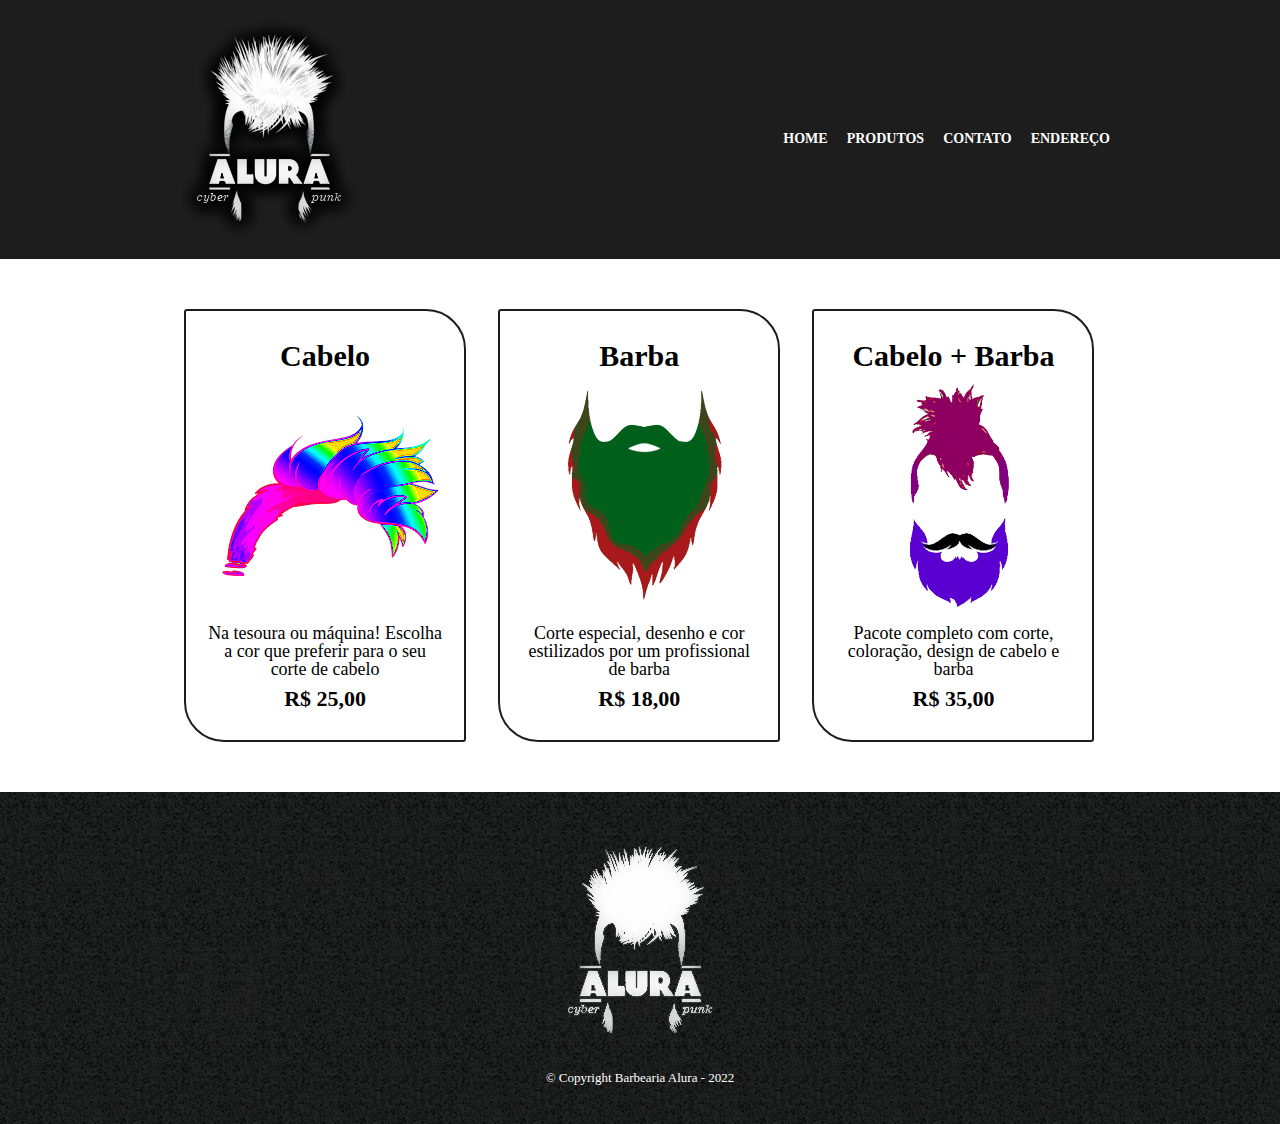
==== index.html @ 811148af "initial commit" ====
<!DOCTYPE html>
<html>
    <head>
        <meta charset="UTF-8">
        <title>Produtos - Barbearia Alura</title>
        <link rel="stylesheet" href="reset.css">
        <link rel="stylesheet" href="produtos.css">
    </head>

    <body>
        <header>
            <div class="caixa">
                <h1><img src="logo.png"></h1>
                <nav>
                    <ul>
                        <li><a href="index.html">Home</a></li>
                        <li><a href="produtos.html">Produtos</a></li>
                        <li><a href="contato.html">Contato</a></li>
                        <li><a href="endereco.html">Endereço</a></li>
                    </ul>
                </nav>
            </div>
        </header>

        <main>
            <ul class="produtos">
                <li>
                    <h2>Cabelo</h2>
                    <img src="cabelo.png">
                    <p class="descricao">Na tesoura ou máquina! Escolha a cor que preferir para o seu corte de cabelo</p>
                    <p class="preco">R$ 25,00</p>
                </li>
                <li>
                    <h2>Barba</h2>
                    <img src="barba.png">
                    <p class="descricao">Corte especial, desenho e cor estilizados por um profissional de barba</p>
                    <p class="preco">R$ 18,00</p>
                </li>
                <li>
                    <h2>Cabelo + Barba</h2>
                    <img src="cabelo+barba.png">
                    <p class="descricao">Pacote completo com corte, coloração, design de cabelo e barba</p>
                    <p class="preco">R$ 35,00</p>
                </li>
            </ul>
        </main>

        <footer>
            <img src="logo-branco.png">
            <p class="copyright">&copy; Copyright Barbearia Alura - 2022</p>
        </footer>
    </body>
</html>
---- produtos.css ----
header {
    background: #1d1d1d;
    padding: 20px 0;
}

.caixa {
    position: relative;
    width: 940px;
    margin: 0 auto;
}

nav {
    position: absolute;
    top: 110px;
    right: 0;
}

nav li {
    display: inline;
    margin: 0 0 0 15px;
}

nav a {
    text-transform: uppercase;
    color: white;
    font-weight: bold;
    font-size: 14px;
    text-decoration: none;
}

nav a:hover {
    color: darkorange;
    text-decoration: underline;
}

nav a:active {
    color: darkviolet;

}

.produtos {
    width: 940px;
    margin: 0 auto;
    padding: 50px 0;
}

.produtos li {
    display: inline-block;
    text-align: center;
    width: 30%;
    vertical-align: top;
    margin: 0 1.5%;
    padding: 30px 20px;
    box-sizing: border-box;
    border: 2px solid #1d1d1d;
    border-radius: 3px 40px 3px 40px;
}

.produtos li:hover {
    border-color: darkorange;
}

.produtos li:active {
    border-color: darkviolet;
}

.produtos li:hover h2 {
    font-size: 34px;

}

.produtos h2 {
    font-size: 30px;
    font-weight: bold;
}

.descricao {
    font-size: 18px;

}

.preco {
    font-size: 22px;
    font-weight: bold;
    margin-top: 10px;
}

footer {
    text-align: center;
    background: url("bg.jpg");
    padding: 40px 0;
}

.copyright {
    color: white;
    font-size: 13px;
    margin: 20px 0 0;
}
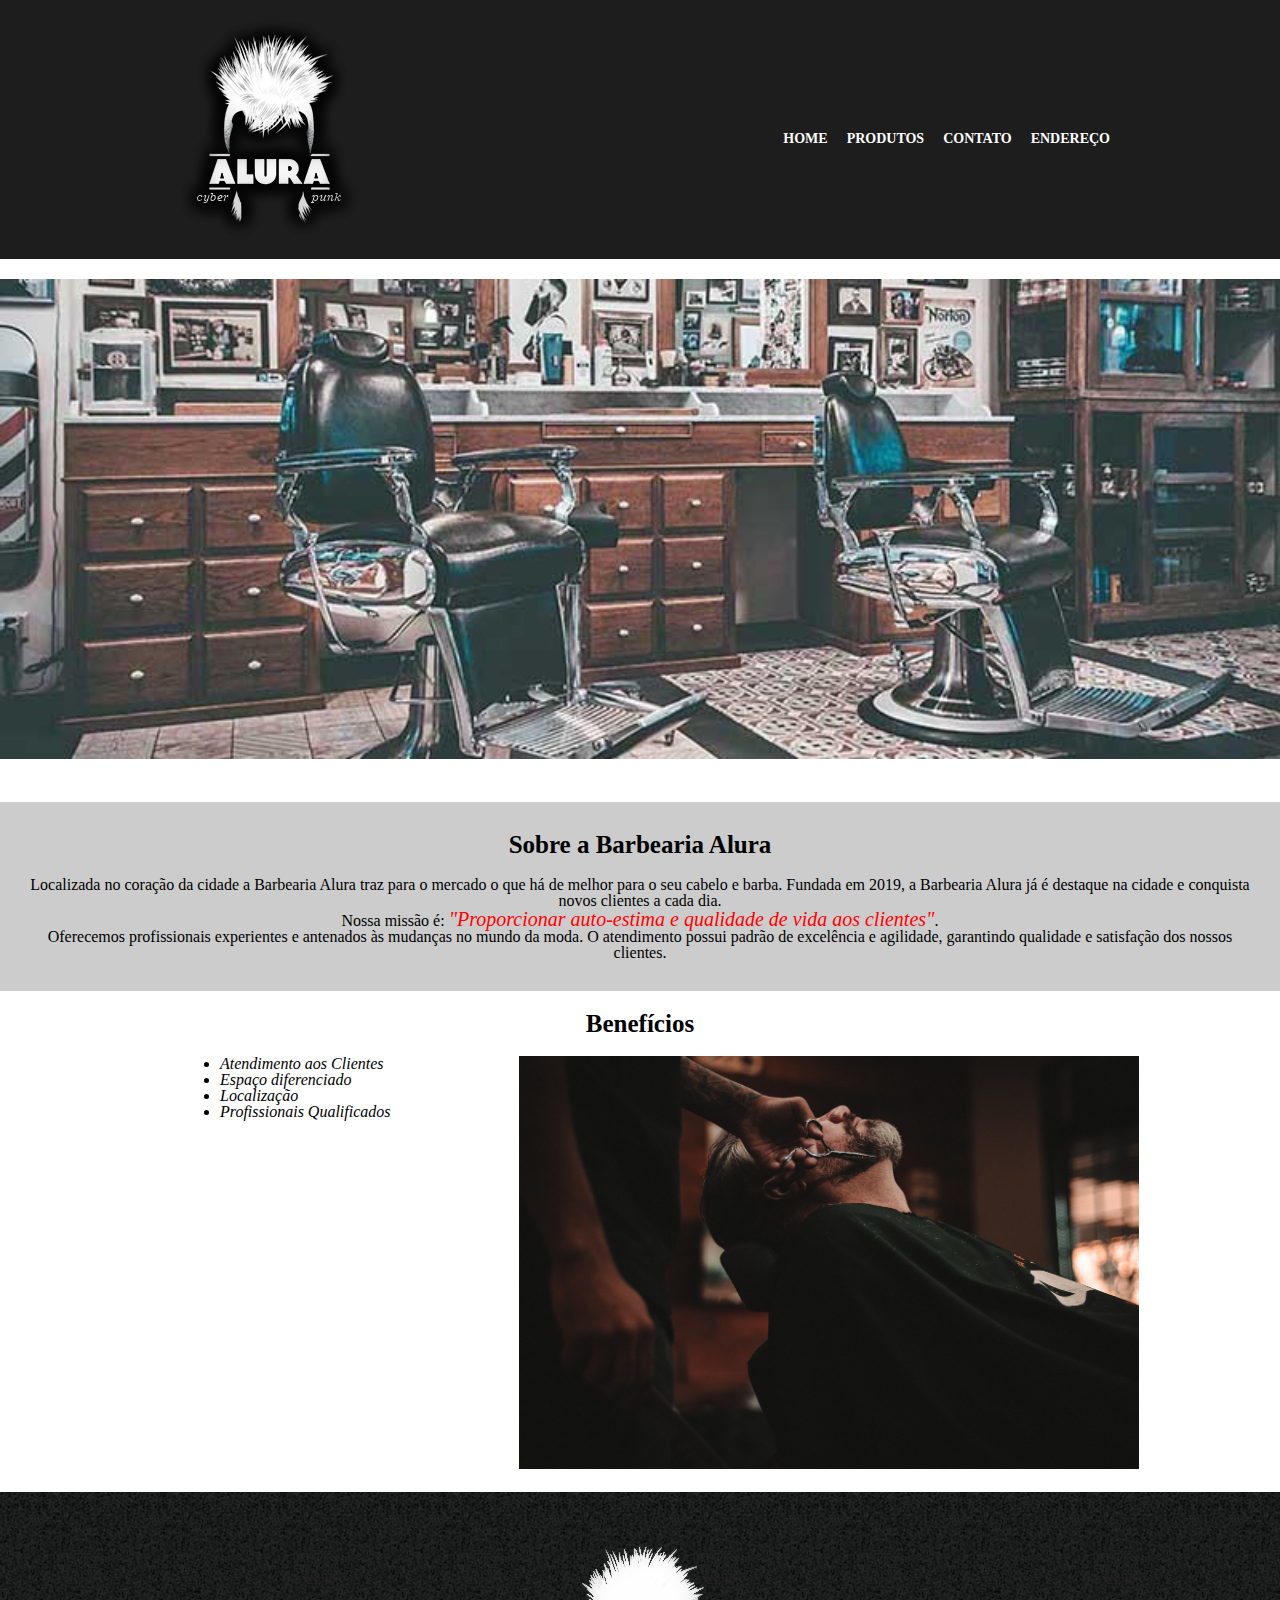
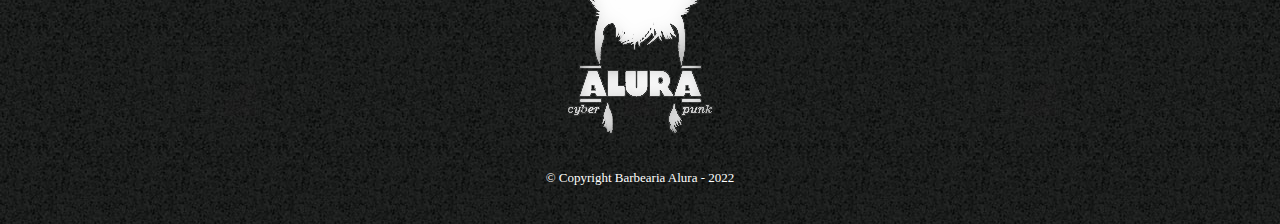
==== commit bce10111: "-git commit" ====
--- a/index.html
+++ b/index.html
@@ -1,14 +1,14 @@
 <!DOCTYPE html>
-<html>
-    <head>
-        <meta charset="UTF-8">
-        <title>Produtos - Barbearia Alura</title>
-        <link rel="stylesheet" href="reset.css">
-        <link rel="stylesheet" href="produtos.css">
-    </head>
+<html lang="pt-br">
+	<head>
+		<meta charset="UTF-8">
+		<title>Barbearia Alura</title>
+		<link rel="stylesheet" href="reset.css">
+		<link rel="stylesheet" href="style-home.css">
+	</head>
 
-    <body>
-        <header>
+	<body>
+		<header>
             <div class="caixa">
                 <h1><img src="logo.png"></h1>
                 <nav>
@@ -21,33 +21,33 @@
                 </nav>
             </div>
         </header>
+	<main>
+		<img id="banner" src="banner.jpg">
+		<div class="principal">
+			<h1 class="titulo">Sobre a Barbearia Alura</h1>
+	 
+			<p>Localizada no coração da cidade a <strong>Barbearia Alura</strong> traz para o mercado o que há de melhor para o seu cabelo e barba. Fundada em 2019, a Barbearia Alura já é destaque na cidade e conquista novos clientes a cada dia.</p>
 
-        <main>
-            <ul class="produtos">
-                <li>
-                    <h2>Cabelo</h2>
-                    <img src="cabelo.png">
-                    <p class="descricao">Na tesoura ou máquina! Escolha a cor que preferir para o seu corte de cabelo</p>
-                    <p class="preco">R$ 25,00</p>
-                </li>
-                <li>
-                    <h2>Barba</h2>
-                    <img src="barba.png">
-                    <p class="descricao">Corte especial, desenho e cor estilizados por um profissional de barba</p>
-                    <p class="preco">R$ 18,00</p>
-                </li>
-                <li>
-                    <h2>Cabelo + Barba</h2>
-                    <img src="cabelo+barba.png">
-                    <p class="descricao">Pacote completo com corte, coloração, design de cabelo e barba</p>
-                    <p class="preco">R$ 35,00</p>
-                </li>
-            </ul>
-        </main>
+			<p><em>Nossa missão é: <strong id="destaque">"Proporcionar auto-estima e qualidade de vida aos clientes"</strong>.</em></p>
 
-        <footer>
-            <img src="logo-branco.png">
-            <p class="copyright">&copy; Copyright Barbearia Alura - 2022</p>
-        </footer>
-    </body>
+			<p>Oferecemos profissionais experientes e antenados às mudanças no mundo da moda. O atendimento possui padrão de excelência e agilidade, garantindo qualidade e satisfação dos nossos clientes.</p>
+		</div>
+
+		<div class="beneficios">
+			<h2>Benefícios</h2>
+			<ul>
+				<li class="itens">Atendimento aos Clientes</li>
+				<li class="itens">Espaço diferenciado</li>
+				<li class="itens">Localização</li>
+				<li class="itens">Profissionais Qualificados</li>
+			</ul>
+
+			<img src="beneficios.jpg" class="imagembeneficios">
+		</div>
+	</main>
+		<footer>
+			<img src="logo-branco.png">
+			<p class="copyright">&copy; Copyright Barbearia Alura - 2022</p>
+		</footer>
+	</body>
 </html>--- a/style-home.css
+++ b/style-home.css
@@ -0,0 +1,114 @@
+header {
+    background: #1d1d1d;
+    padding: 20px 0;
+}
+
+.caixa {
+    position: relative;
+    width: 940px;
+    margin: 0 auto;
+}
+
+nav {
+    position: absolute;
+    top: 110px;
+    right: 0;
+}
+
+nav li {
+    display: inline;
+    margin: 0 0 0 15px;
+}
+
+nav a {
+    text-transform: uppercase;
+    color: white;
+    font-weight: bold;
+    font-size: 14px;
+    text-decoration: none;
+}
+
+nav a:hover {
+    color: darkorange;
+    text-decoration: underline;
+}
+
+nav a:active {
+    color: darkviolet;
+
+}
+
+#banner {
+	width:100%;
+    margin: 0 auto;
+    padding-top: 20px;
+	padding-bottom: 40px;
+}
+
+.principal{
+	background: #CCCCCC;
+	padding: 30px;
+}
+
+.titulo {
+	font-size: 25px;
+    font-weight: bold;
+	text-align: center;
+	padding-bottom: 20px
+}
+
+p {
+	text-align: center;
+}
+
+#missao {
+	font-size: 20px
+}
+
+#destaque {
+	font-size: 20px;
+	font-style: italic;
+	color: #FF0000;
+}
+
+
+.itens {
+	font-style: italic;
+	list-style-type:disc;
+}
+
+.beneficios {
+	background: #FFFFFF;
+	padding: 20px;
+}
+
+.beneficios h2 {
+	font-size: 25px;
+    font-weight: bold;
+	text-align: center;
+	padding-bottom: 20px;
+}
+.beneficios ul {
+	display: inline-block;
+	vertical-align: top;
+	margin-right: 10%;
+	margin-bottom: 5%;
+	padding-left: 200px;
+}
+
+.imagembeneficios {
+	width: 50%;
+	padding-right: 40px;
+}
+
+footer {
+    text-align: center;
+    background: url("bg.jpg");
+    padding: 40px 0;
+}
+
+.copyright {
+    color: white;
+    font-size: 13px;
+    margin: 20px 0 0;
+}